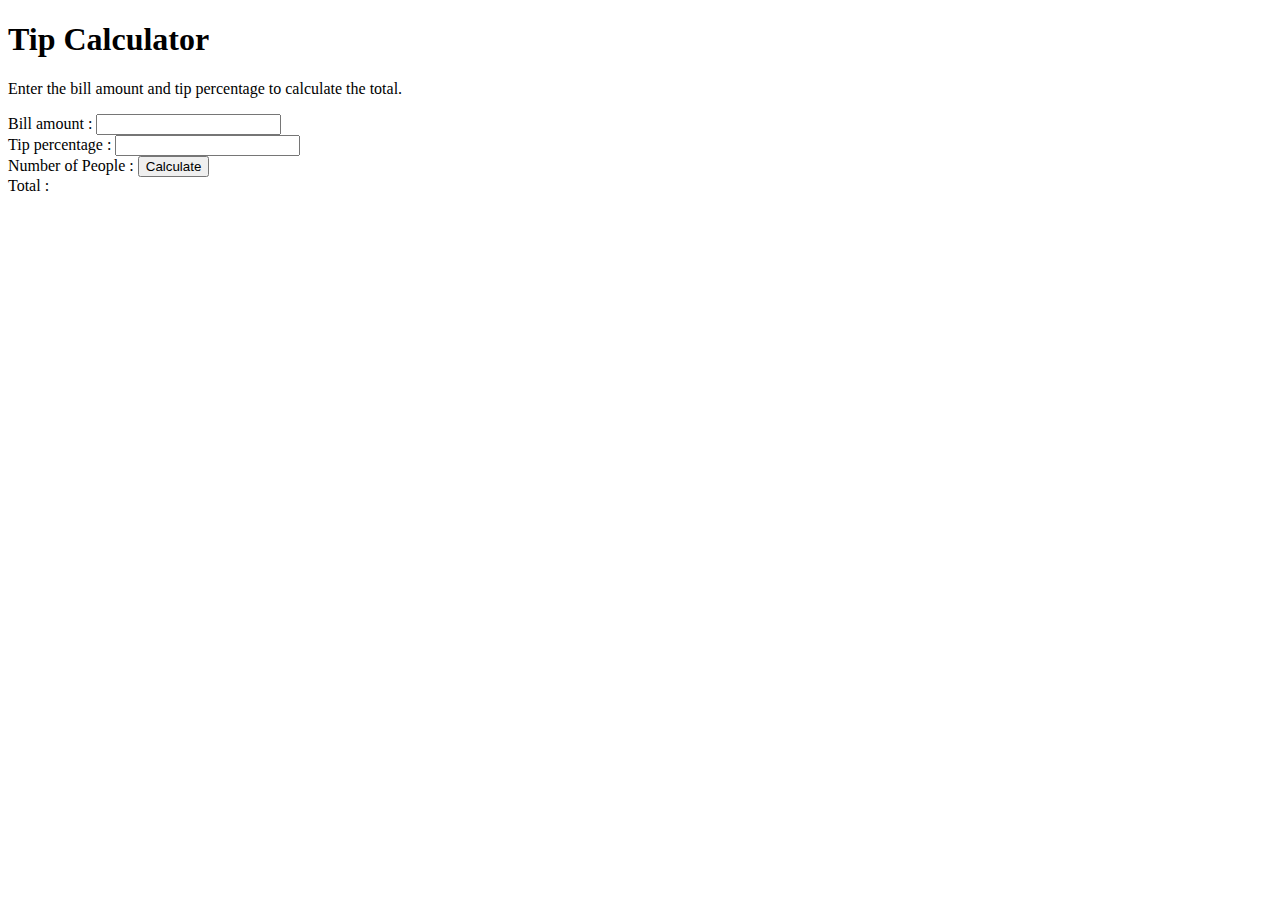
==== Tip Calculator/index.html @ 4caf675f "Add NumberOfPeople label" ====
<!DOCTYPE html>
<html lang="en">
<head>
    <meta charset="UTF-8">
    <meta name="viewport" content="width=device-width, initial-scale=1.0">
    <title>Tip Calculator</title>
    <link rel="stylesheet" href="style.css">
</head>
<body>
    <div class="container">
        <h1>Tip Calculator</h1>
        <p>Enter the bill amount and tip percentage to calculate the total.</p>
        <label for="bill">Bill amount : </label>
        <input type="number" id="bill"> <br>
        <label for="tip">Tip percentage : </label>
        <input type="number" id="tip"> <br>
        <label for="numberpeople">Number of People : </label>
        <button id="calculate">Calculate</button> <br>
        <label for="total">Total : </label>
        <span id="total"></span>
    </div>
    <script src="index.js"></script>
</body>
</html>
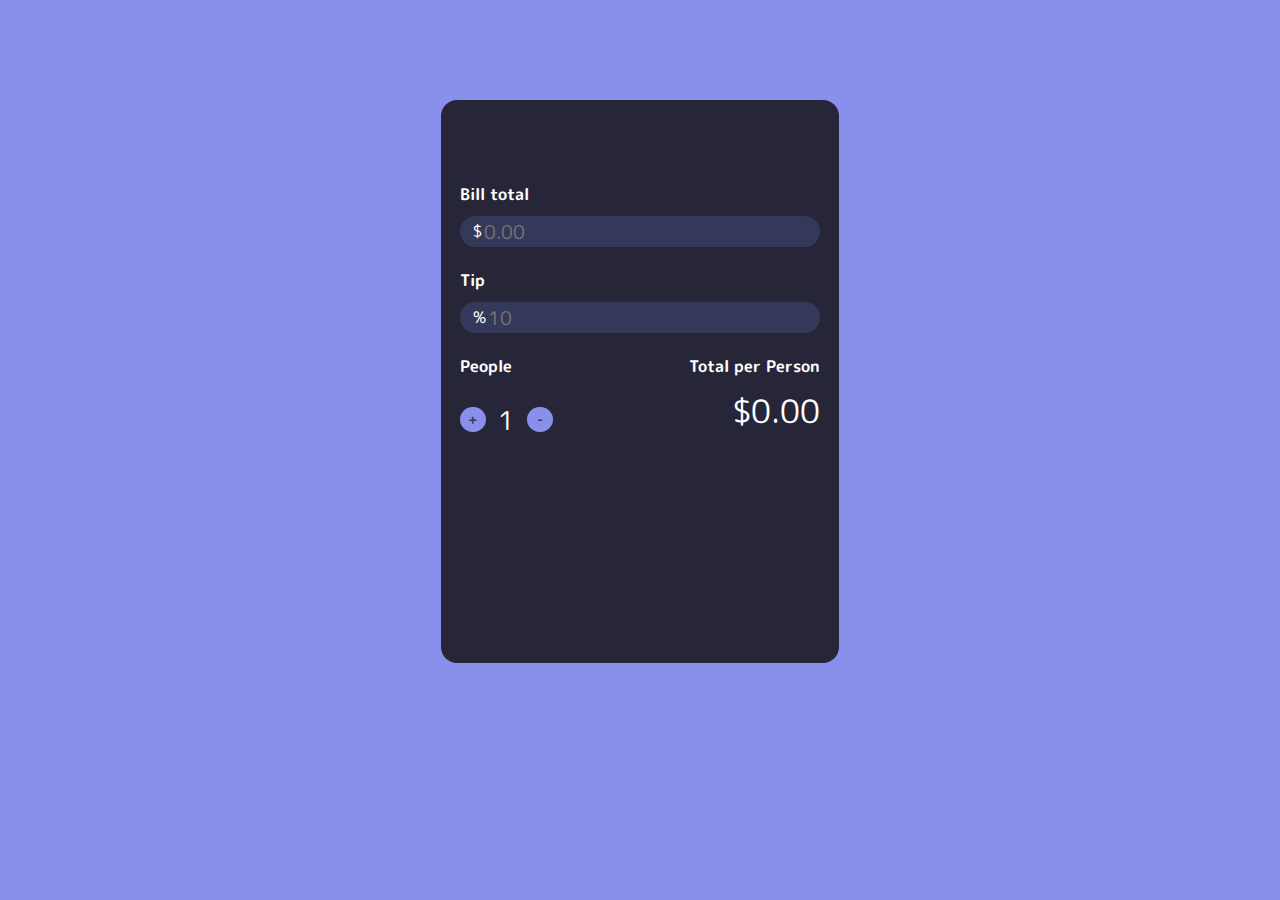
==== commit 285169e6: "Adding Split Up feature made changes to UI" ====
--- a/Tip Calculator/index.html
+++ b/Tip Calculator/index.html
@@ -1,24 +1,68 @@
-<!DOCTYPE html>
-<html lang="en">
-<head>
-    <meta charset="UTF-8">
-    <meta name="viewport" content="width=device-width, initial-scale=1.0">
-    <title>Tip Calculator</title>
-    <link rel="stylesheet" href="style.css">
-</head>
-<body>
-    <div class="container">
-        <h1>Tip Calculator</h1>
-        <p>Enter the bill amount and tip percentage to calculate the total.</p>
-        <label for="bill">Bill amount : </label>
-        <input type="number" id="bill"> <br>
-        <label for="tip">Tip percentage : </label>
-        <input type="number" id="tip"> <br>
-        <label for="numberpeople">Number of People : </label>
-        <button id="calculate">Calculate</button> <br>
-        <label for="total">Total : </label>
-        <span id="total"></span>
-    </div>
-    <script src="index.js"></script>
-</body>
-</html>
+<!DOCTYPE html>
+<html lang="en">
+  <head>
+    <meta charset="UTF-8" />
+    <link rel="preconnect" href="https://fonts.googleapis.com" />
+    <link rel="preconnect" href="https://fonts.gstatic.com" crossorigin />
+    <link
+      href="https://fonts.googleapis.com/css2?family=M+PLUS+Rounded+1c:wght@500&display=swap"
+      rel="stylesheet"
+    />
+    <meta http-equiv="X-UA-Compatible" content="IE=edge" />
+    <meta name="viewport" content="width=device-width, initial-scale=1.0" />
+    <link rel="stylesheet" href="style.css" type="text/css" />
+    <title>Tip Calculator</title>
+  </head>
+  <body>
+    <div class="wrapper">
+      <div class="container" id="topContainer">
+        <div class="title">Bill total</div>
+        <div class="inputContainer">
+          <span>$</span>
+          <input
+            onkeyup="calculateBill()"
+            type="text"
+            id="billTotalInput"
+            placeholder="0.00"
+          />
+        </div>
+      </div>
+      <div class="container">
+        <div class="title">Tip</div>
+        <div class="inputContainer">
+          <span>%</span>
+          <input
+            onkeyup="calculateBill()"
+            type="text"
+            id="tipInput"
+            placeholder="10"
+          />
+        </div>
+      </div>
+      <div class="container" id="bottom">
+        <div class="splitContainer">
+          <div class="title">People</div>
+          <div class="controls">
+            <span class="buttonContainer">
+              <button class="splitButton" onclick="increasePeople()">
+                <span class="buttonText">+</span>
+              </button>
+            </span>
+            <span class="splitAmount" id="numberOfPeople">1</span>
+            <span class="buttonContainer">
+              <button class="splitButton" onclick="decreasePeople()">
+                <span class="buttonText">-</span>
+              </button>
+            </span>
+          </div>
+        </div>
+        <div class="totalContainer">
+          <div class="title">Total per Person</div>
+          <div class="total" id="perPersonTotal">$0.00</div>
+        </div>
+      </div>
+    </div>
+
+    <script type="text/javascript" src="script.js"></script>
+  </body>
+</html>
--- a/Tip Calculator/style.css
+++ b/Tip Calculator/style.css
@@ -0,0 +1,98 @@
+* {
+  font-family: 'M PLUS Rounded 1c', Avenir Next, Helvetica, sans-serif;
+  color: white;
+}
+
+body {
+  background: #8990ec;
+}
+
+.wrapper {
+  height: 525px;
+  width: 360px;
+  color: white;
+  background: #272639;
+  border-radius: 1rem;
+  padding: 1.2rem;
+  margin: 100px auto;
+}
+
+#topContainer {
+  margin-top: 4rem;
+}
+
+.container {
+  margin-top: 1.4rem;
+}
+
+.title {
+  font-weight: bold;
+  margin-bottom: 0.6rem;
+}
+
+.inputContainer {
+  background: #353959;
+  border-radius: 1.4rem;
+  padding: 0 0.8rem;
+  display: flex;
+  align-items: center;
+}
+
+#billTotalInput,
+#tipInput {
+  font-size: 1.2rem;
+  background: none;
+  border: none;
+  outline: none;
+  padding: none;
+}
+
+.buttonContainer {
+  background: #8990ec;
+  display: grid;
+  place-items: center;
+  width: 1.6rem;
+  height: 1.6rem;
+  border-radius: 50%;
+}
+
+.splitButton {
+  background: none;
+  border: none;
+}
+
+.controls {
+  display: flex;
+  align-items: center;
+}
+
+.splitButton {
+  font-size: 0.8rem;
+  font-weight: bold;
+  display: grid;
+  place-items: center;
+}
+
+.buttonText {
+  color: #353959 !important;
+}
+
+.splitAmount {
+  font-size: 1.6rem;
+  margin: 0.8rem;
+}
+
+#bottom {
+  display: flex;
+  justify-content: space-between;
+}
+
+.totalContainer {
+  display: flex;
+  flex-direction: column;
+  align-items: end;
+}
+
+.total {
+  font-size: 2rem;
+}
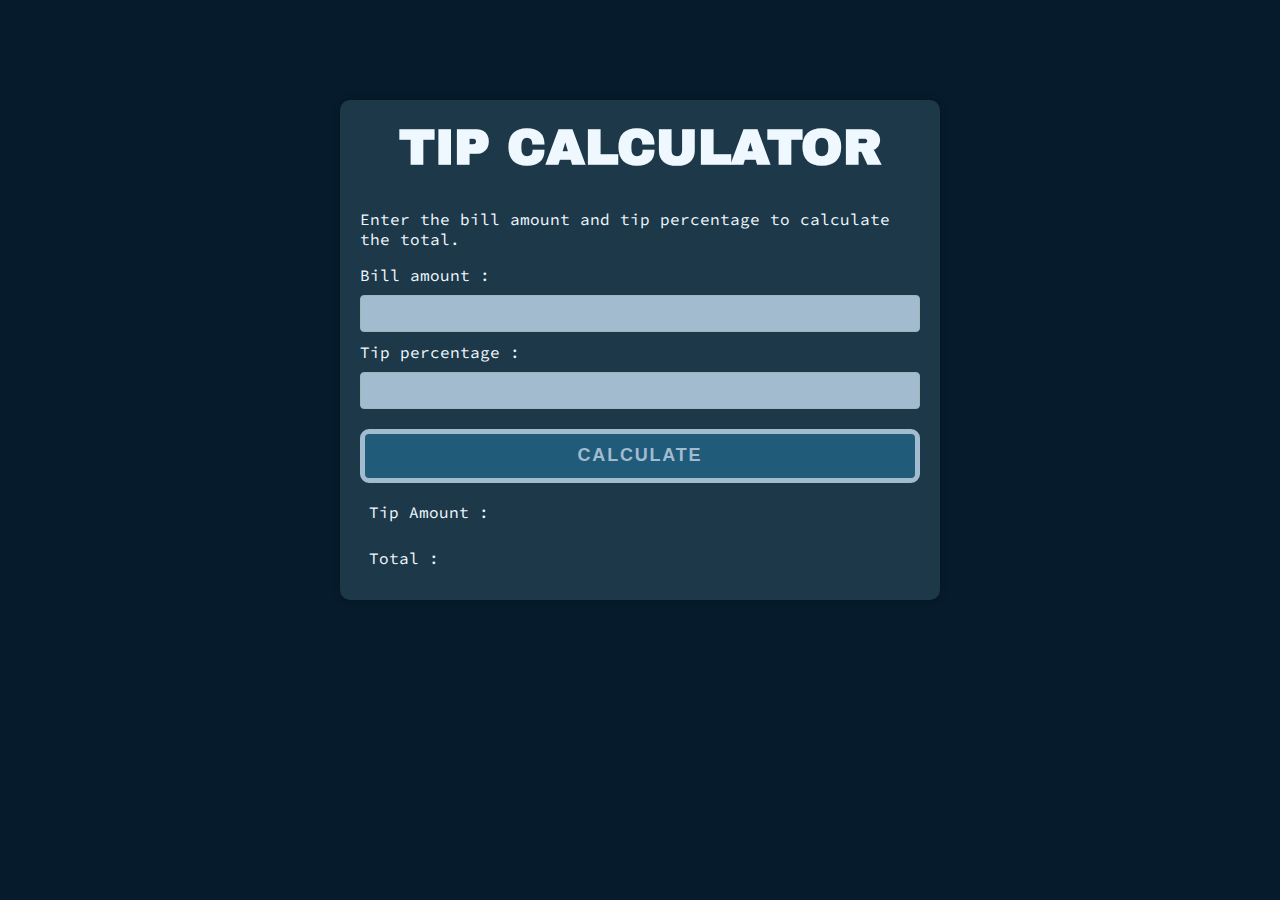
==== commit 6aad7050: "Merge pull request #7 from 24-Aarushi-Singh-24/main" ====
--- a/Tip Calculator/index.html
+++ b/Tip Calculator/index.html
@@ -1,68 +1,42 @@
-<!DOCTYPE html>
-<html lang="en">
-  <head>
-    <meta charset="UTF-8" />
-    <link rel="preconnect" href="https://fonts.googleapis.com" />
-    <link rel="preconnect" href="https://fonts.gstatic.com" crossorigin />
-    <link
-      href="https://fonts.googleapis.com/css2?family=M+PLUS+Rounded+1c:wght@500&display=swap"
-      rel="stylesheet"
-    />
-    <meta http-equiv="X-UA-Compatible" content="IE=edge" />
-    <meta name="viewport" content="width=device-width, initial-scale=1.0" />
-    <link rel="stylesheet" href="style.css" type="text/css" />
-    <title>Tip Calculator</title>
-  </head>
-  <body>
-    <div class="wrapper">
-      <div class="container" id="topContainer">
-        <div class="title">Bill total</div>
-        <div class="inputContainer">
-          <span>$</span>
-          <input
-            onkeyup="calculateBill()"
-            type="text"
-            id="billTotalInput"
-            placeholder="0.00"
-          />
-        </div>
-      </div>
-      <div class="container">
-        <div class="title">Tip</div>
-        <div class="inputContainer">
-          <span>%</span>
-          <input
-            onkeyup="calculateBill()"
-            type="text"
-            id="tipInput"
-            placeholder="10"
-          />
-        </div>
-      </div>
-      <div class="container" id="bottom">
-        <div class="splitContainer">
-          <div class="title">People</div>
-          <div class="controls">
-            <span class="buttonContainer">
-              <button class="splitButton" onclick="increasePeople()">
-                <span class="buttonText">+</span>
-              </button>
-            </span>
-            <span class="splitAmount" id="numberOfPeople">1</span>
-            <span class="buttonContainer">
-              <button class="splitButton" onclick="decreasePeople()">
-                <span class="buttonText">-</span>
-              </button>
-            </span>
-          </div>
-        </div>
-        <div class="totalContainer">
-          <div class="title">Total per Person</div>
-          <div class="total" id="perPersonTotal">$0.00</div>
-        </div>
-      </div>
-    </div>
-
-    <script type="text/javascript" src="script.js"></script>
-  </body>
-</html>
+<!DOCTYPE html>
+<html lang="en">
+
+<head>
+    <meta charset="UTF-8">
+    <meta name="viewport" content="width=device-width, initial-scale=1.0">
+    <title>Tip Calculator</title>
+    <link rel="stylesheet" href="style.css">
+    <link rel="preconnect" href="https://fonts.googleapis.com">
+    <link rel="preconnect" href="https://fonts.gstatic.com" crossorigin>
+    <link href="https://fonts.googleapis.com/css2?family=Archivo+Black&display=swap" rel="stylesheet">
+    <link rel="preconnect" href="https://fonts.googleapis.com">
+    <link rel="preconnect" href="https://fonts.gstatic.com" crossorigin>
+    <link href="https://fonts.googleapis.com/css2?family=Source+Code+Pro&display=swap" rel="stylesheet">
+</head>
+
+<body>
+    <div class="container">
+        <h1>TIP CALCULATOR</h1>
+        <p>Enter the bill amount and tip percentage to calculate the total.</p>
+        <label for="bill">Bill amount : </label>
+        <input type="number" id="bill"> <br>
+        <label for="tip">Tip percentage : </label>
+        <input type="number" id="tip"> <br>
+        <button id="calculate" class="buttonn">
+            CALCULATE
+            <span></span><span></span><span></span><span></span>
+        </button>
+
+        <div class="tip_amount">
+            <label for="tip_amount">Tip Amount : </label>
+            <span id="tip_amount"></span>
+        </div>
+        <div class="total">
+            <label for="total">Total : </label>
+            <span id="total"></span>
+        </div>
+    </div>
+    <script src="index.js"></script>
+</body>
+
+</html>--- a/Tip Calculator/style.css
+++ b/Tip Calculator/style.css
@@ -1,98 +1,120 @@
-* {
-  font-family: 'M PLUS Rounded 1c', Avenir Next, Helvetica, sans-serif;
-  color: white;
-}
-
-body {
-  background: #8990ec;
-}
-
-.wrapper {
-  height: 525px;
-  width: 360px;
-  color: white;
-  background: #272639;
-  border-radius: 1rem;
-  padding: 1.2rem;
-  margin: 100px auto;
-}
-
-#topContainer {
-  margin-top: 4rem;
-}
-
-.container {
-  margin-top: 1.4rem;
-}
-
-.title {
-  font-weight: bold;
-  margin-bottom: 0.6rem;
-}
-
-.inputContainer {
-  background: #353959;
-  border-radius: 1.4rem;
-  padding: 0 0.8rem;
-  display: flex;
-  align-items: center;
-}
-
-#billTotalInput,
-#tipInput {
-  font-size: 1.2rem;
-  background: none;
-  border: none;
-  outline: none;
-  padding: none;
-}
-
-.buttonContainer {
-  background: #8990ec;
-  display: grid;
-  place-items: center;
-  width: 1.6rem;
-  height: 1.6rem;
-  border-radius: 50%;
-}
-
-.splitButton {
-  background: none;
-  border: none;
-}
-
-.controls {
-  display: flex;
-  align-items: center;
-}
-
-.splitButton {
-  font-size: 0.8rem;
-  font-weight: bold;
-  display: grid;
-  place-items: center;
-}
-
-.buttonText {
-  color: #353959 !important;
-}
-
-.splitAmount {
-  font-size: 1.6rem;
-  margin: 0.8rem;
-}
-
-#bottom {
-  display: flex;
-  justify-content: space-between;
-}
-
-.totalContainer {
-  display: flex;
-  flex-direction: column;
-  align-items: end;
-}
-
-.total {
-  font-size: 2rem;
-}
+* {
+    box-sizing: border-box;
+}
+
+body {
+    background-color: #061b2c;
+    color: aliceblue;
+    font-family: 'Source Code Pro', monospace;
+}
+
+.container {
+    background-color: #1d3849;
+    max-width: 600px;
+    margin: 100px auto;
+    padding: 20px;
+    box-shadow: 0 0 10px rgba(0, 0, 0, .2);
+    border-radius: 10px;
+}
+
+h1 {
+    margin-top: 0px;
+    text-align: center;
+    font-family: 'Archivo Black', sans-serif;
+
+    font-size: 50px;
+}
+
+input {
+    background-color: #a2bbcf;
+    padding: 10px;
+    border: 1px solid #9db6ba;
+    border-radius: 4px;
+    margin: 10px 0;
+    width: 100%;
+}
+
+button {
+    background-color: #205b7a;
+    color: white;
+    padding: 10px;
+    border: none;
+    cursor: pointer;
+    margin: 10px 0;
+    width: 100%;
+    font-size: 18px;
+    text-transform: uppercase;
+    transition: background-color .2 ease;
+}
+
+.buttonn {
+    --c: #a2bbcf;
+    color: var(--c);
+    font-size: 18px;
+    border: 0.3em solid var(--c);
+    border-radius: 0.5em;
+    width: 12em;
+    height: 3em;
+    text-transform: uppercase;
+    font-weight: bold;
+    letter-spacing: 0.1em;
+    text-align: center;
+    position: relative;
+    overflow: hidden;
+    z-index: 1;
+    transition: 0.5s;
+    margin: 10px 0;
+    width: 100%;
+    padding: 10px;
+}
+
+.buttonn span {
+    position: absolute;
+    width: 25%;
+    height: 100%;
+    background-color: var(--c);
+    transform: translateY(150%);
+    border-radius: 50%;
+    left: calc((var(--n) - 1) * 25%);
+    transition: 0.5s;
+    transition-delay: calc((var(--n) - 1) * 0.1s);
+    z-index: -1;
+}
+
+.buttonn:hover {
+    color: black;
+}
+
+.buttonn:hover span {
+    transform: translateY(0) scale(2);
+}
+
+.buttonn span:nth-child(1) {
+    --n: 1;
+}
+
+.buttonn span:nth-child(2) {
+    --n: 2;
+}
+
+.buttonn span:nth-child(3) {
+    --n: 3;
+}
+
+.buttonn span:nth-child(4) {
+    --n: 4;
+}
+
+#total {
+    font-size: 24px;
+    font-weight: bold;
+    margin: 10px;
+}
+
+.tip_amount {
+    padding: 1vh;
+}
+
+.total {
+    padding: 1vh;
+}